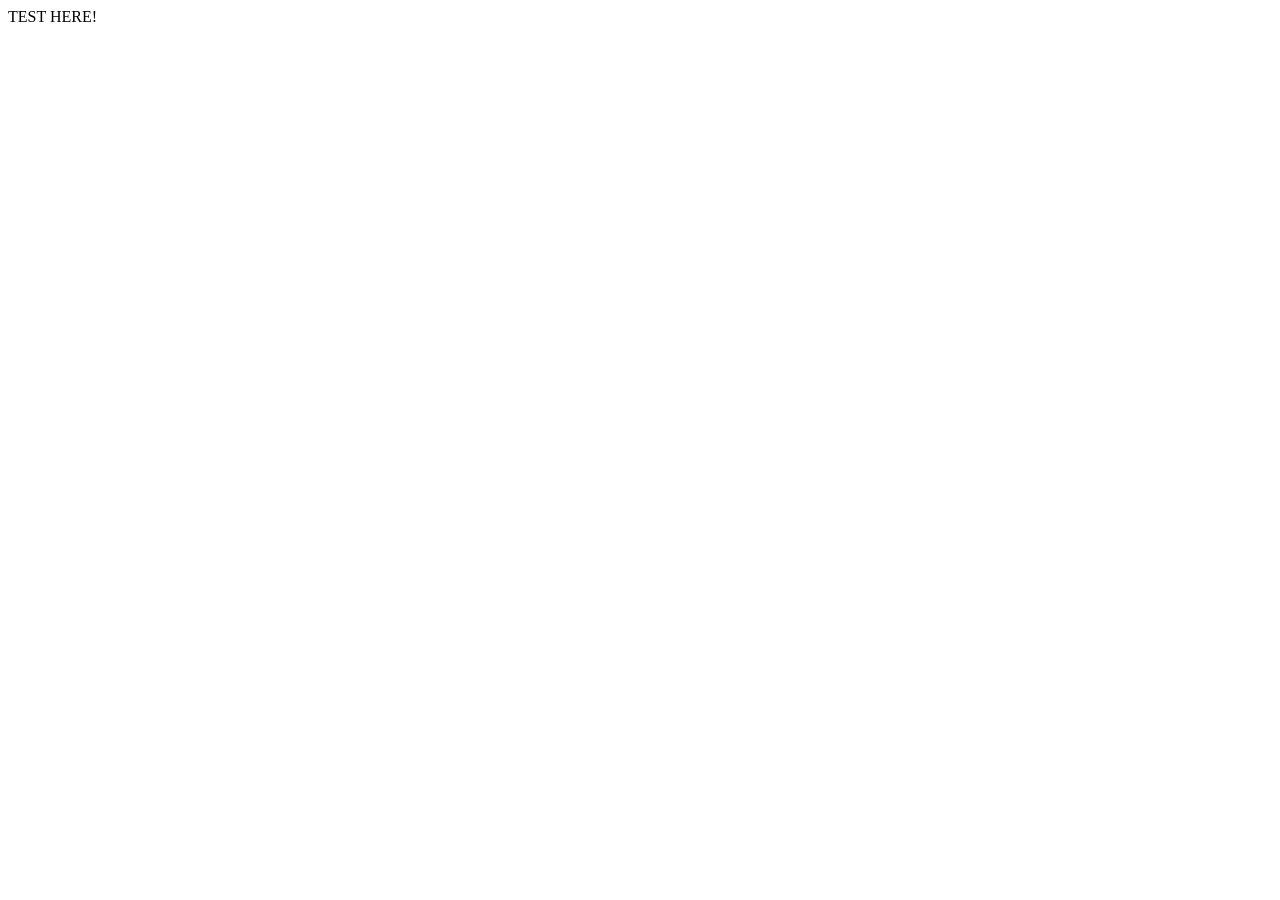
==== index.html @ 25eb6d99 "Create index.html" ====
<!DOCTYPE html>
<html lang="en">
<head>
    <meta charset="UTF-8">
    <meta name="viewport" content="width=device-width, initial-scale=1.0">
    <title>Document</title>
</head>
<body>
    TEST HERE!
</body>
</html>
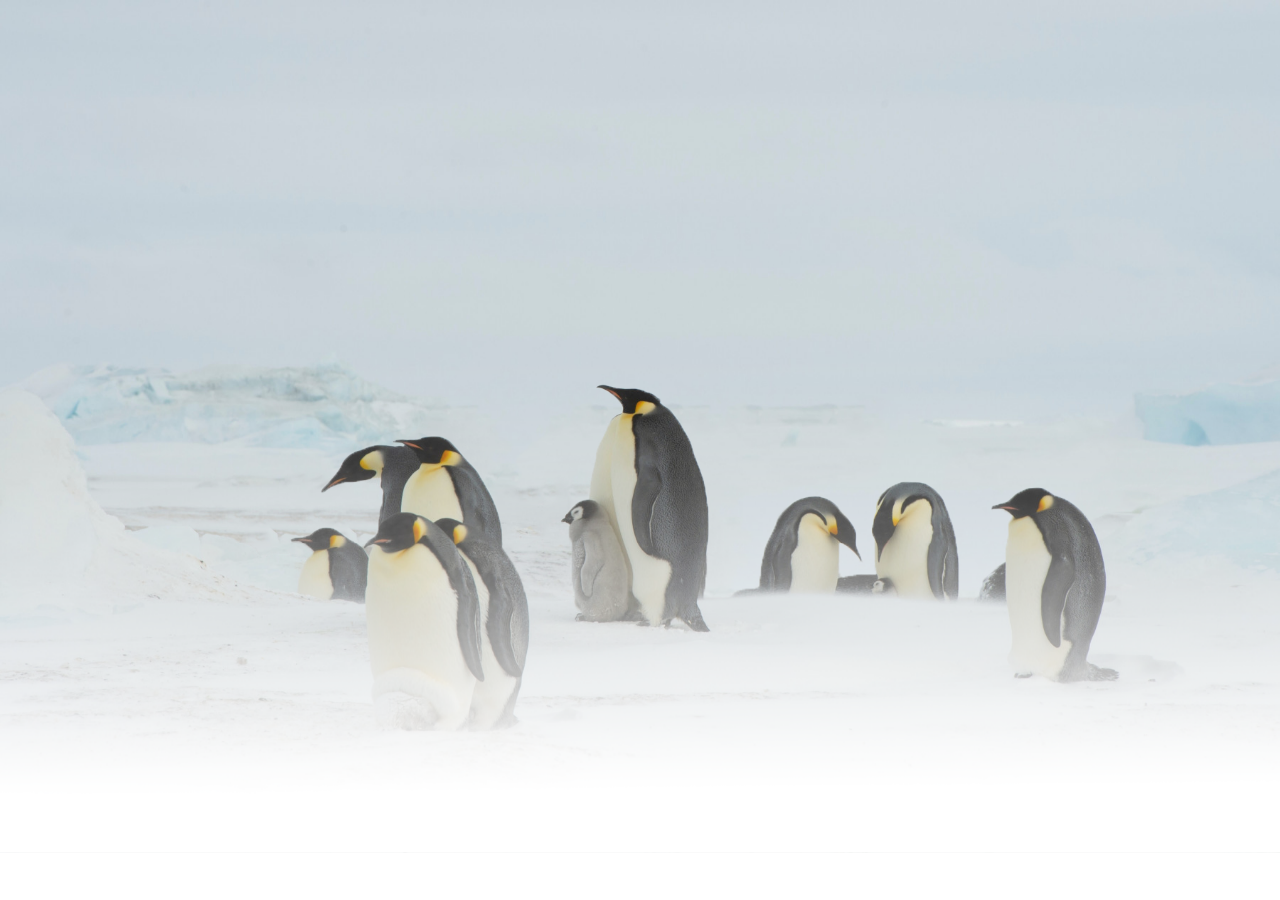
==== commit 3540c597: "Style and images added." ====
--- a/index.html
+++ b/index.html
@@ -3,9 +3,17 @@
 <head>
     <meta charset="UTF-8">
     <meta name="viewport" content="width=device-width, initial-scale=1.0">
+    <link rel="stylesheet" href="style.css">
     <title>Document</title>
 </head>
 <body>
-    TEST HERE!
+    <div class="welcome">
+        <div class="wallpaper">
+            <img src="assets/wallpaper.png" alt="wallpapers">
+        </div>
+        <div class="penguins">
+            <img src="assets/penguinsMain.png" alt="">
+        </div>
+    </div>
 </body>
 </html>
--- a/style.css
+++ b/style.css
@@ -0,0 +1,21 @@
+* {
+    margin: 0;
+    padding: 0;
+}
+
+.wallpaper {
+    display: block;
+
+    width: 100%;
+    z-index: -1;
+
+    position: fixed;
+}
+
+.penguins {
+    display: block;
+}
+
+.wallpaper>img, .penguins>img {
+    width: 100%;
+}
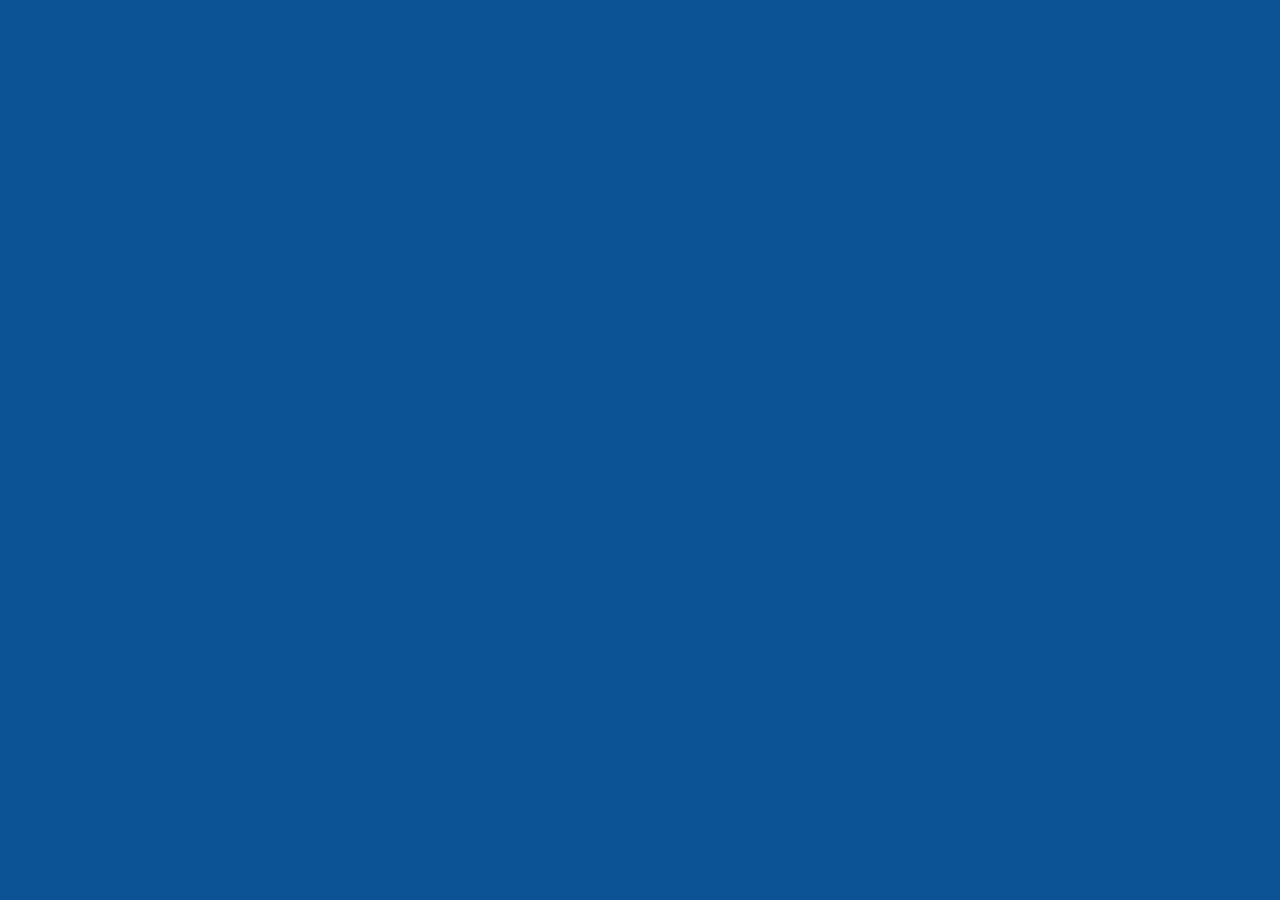
==== commit efe96eb6: "ReDesign. Delete everything" ====
--- a/index.html
+++ b/index.html
@@ -4,16 +4,12 @@
     <meta charset="UTF-8">
     <meta name="viewport" content="width=device-width, initial-scale=1.0">
     <link rel="stylesheet" href="style.css">
-    <title>Document</title>
+    <title>Penguins!</title>
+    <link rel="preconnect" href="https://fonts.googleapis.com">
+    <link rel="preconnect" href="https://fonts.gstatic.com" crossorigin>
+    <link href="https://fonts.googleapis.com/css2?family=Delius&family=Leckerli+One&display=swap" rel="stylesheet">
 </head>
 <body>
-    <div class="welcome">
-        <div class="wallpaper">
-            <img src="assets/wallpaper.png" alt="wallpapers">
-        </div>
-        <div class="penguins">
-            <img src="assets/penguinsMain.png" alt="">
-        </div>
-    </div>
+    
 </body>
 </html>
--- a/style.css
+++ b/style.css
@@ -3,19 +3,6 @@
     padding: 0;
 }
 
-.wallpaper {
-    display: block;
-
-    width: 100%;
-    z-index: -1;
-
-    position: fixed;
-}
-
-.penguins {
-    display: block;
-}
-
-.wallpaper>img, .penguins>img {
-    width: 100%;
+body {
+    background-color: #0b5394;
 }
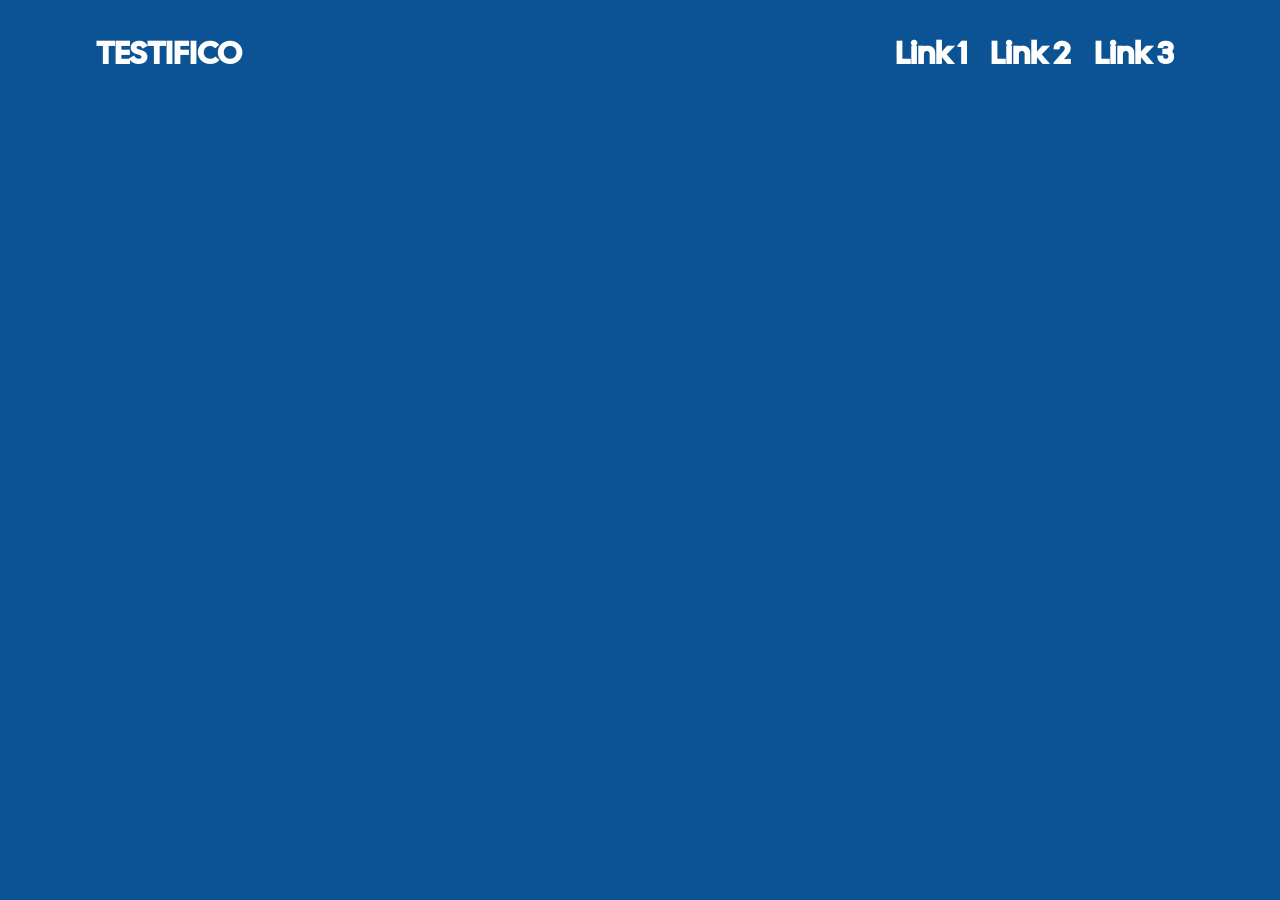
==== commit 40d06ffd: "Navbar added." ====
--- a/index.html
+++ b/index.html
@@ -7,9 +7,16 @@
     <title>Penguins!</title>
     <link rel="preconnect" href="https://fonts.googleapis.com">
     <link rel="preconnect" href="https://fonts.gstatic.com" crossorigin>
-    <link href="https://fonts.googleapis.com/css2?family=Delius&family=Leckerli+One&display=swap" rel="stylesheet">
+    <link href="https://fonts.googleapis.com/css2?family=Cal+Sans&display=swap" rel="stylesheet">
 </head>
 <body>
-    
+    <div class="navbar">
+        <a href="#"><p>TESTIFICO</p></a>
+        <ul>
+            <a href="#">Link 1</a>
+            <a href="#">Link 2</a>
+            <a href="#">Link 3</a>
+        </ul>
+    </div>
 </body>
 </html>
--- a/style.css
+++ b/style.css
@@ -5,4 +5,25 @@
 
 body {
     background-color: #0b5394;
+    padding-inline: 6em;
+}
+
+.navbar {
+    padding-top: 2em;
+
+    display: flex;
+    justify-content: space-between;
+}
+
+.navbar>a, .navbar>ul>a {
+    font-size: 2em;
+    font-family: Cal Sans;
+    font-weight: 600;
+
+    color: white;
+    text-decoration: none;
+}
+
+.navbar>ul>a {
+    padding-inline: 0.3em;
 }
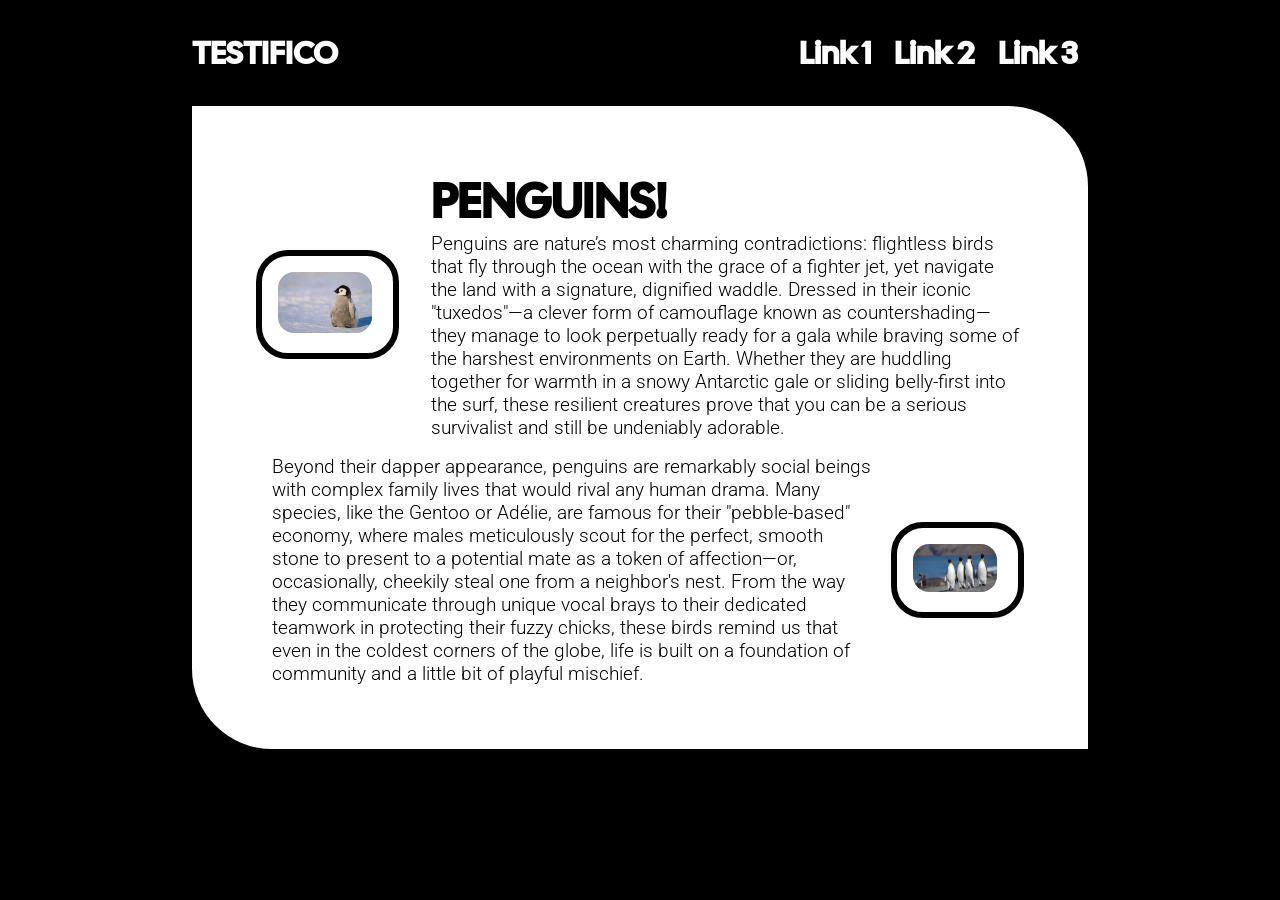
==== commit 61e7ca9c: "Main part added" ====
--- a/index.html
+++ b/index.html
@@ -8,6 +8,7 @@
     <link rel="preconnect" href="https://fonts.googleapis.com">
     <link rel="preconnect" href="https://fonts.gstatic.com" crossorigin>
     <link href="https://fonts.googleapis.com/css2?family=Cal+Sans&display=swap" rel="stylesheet">
+    <link href="https://fonts.googleapis.com/css2?family=Roboto:ital,wght@0,100..900;1,100..900&display=swap" rel="stylesheet">
 </head>
 <body>
     <div class="navbar">
@@ -18,5 +19,26 @@
             <a href="#">Link 3</a>
         </ul>
     </div>
+    <div class="main">
+        <div class="holder">
+            <div class="items-holder">
+                <div class="image">
+                    <img src="assets/babyPenguin.jpg" alt="">
+                </div>
+                <div class="text">
+                    <h1>PENGUINS!</h1>
+                    <p>Penguins are nature’s most charming contradictions: flightless birds that fly through the ocean with the grace of a fighter jet, yet navigate the land with a signature, dignified waddle. Dressed in their iconic "tuxedos"—a clever form of camouflage known as countershading—they manage to look perpetually ready for a gala while braving some of the harshest environments on Earth. Whether they are huddling together for warmth in a snowy Antarctic gale or sliding belly-first into the surf, these resilient creatures prove that you can be a serious survivalist and still be undeniably adorable.</p>
+                </div>
+            </div>
+            <div class="items-holder">
+                <div class="text">
+                    <p>Beyond their dapper appearance, penguins are remarkably social beings with complex family lives that would rival any human drama. Many species, like the Gentoo or Adélie, are famous for their "pebble-based" economy, where males meticulously scout for the perfect, smooth stone to present to a potential mate as a token of affection—or, occasionally, cheekily steal one from a neighbor's nest. From the way they communicate through unique vocal brays to their dedicated teamwork in protecting their fuzzy chicks, these birds remind us that even in the coldest corners of the globe, life is built on a foundation of community and a little bit of playful mischief.</p>
+                </div>
+                <div class="image">
+                    <img src="assets/penguinsGroup.jpg" alt="">
+                </div>
+            </div>
+        </div>
+    </div>
 </body>
 </html>
--- a/style.css
+++ b/style.css
@@ -4,8 +4,8 @@
 }
 
 body {
-    background-color: #0b5394;
-    padding-inline: 6em;
+    background-color: black;
+    padding-inline: 12em;
 }
 
 .navbar {
@@ -26,4 +26,58 @@
 
 .navbar>ul>a {
     padding-inline: 0.3em;
+}
+
+.main {
+    background-color: white;
+    margin-top: 2em;
+    border-radius: 0 5em 0 5em;
+}
+
+.main > .holder {
+    padding: 4em;
+
+    display: flex;
+    flex-direction: column;
+    gap: 1em;
+}
+
+.items-holder {
+    display: flex;
+    gap: 1em;
+
+    align-items: center;
+}
+
+.image {
+    width: 100%;
+    
+    border-style: solid;
+    border-radius: 2em;
+    border-width: 0.4em;
+
+    padding: 1em 1.3em 1em 1em;
+
+    overflow: hidden;
+}
+
+.image > img {
+    border-radius: 1em;
+    width: 100%;
+}
+
+.text {
+    margin-left: 1em;
+    max-width: 700px;
+}
+
+.text > h1 {
+    font-size: 3em;
+    font-family: Cal Sans;
+}
+
+.text > p {
+    font-size: 1.2em;
+    font-family: Roboto;
+    font-weight: 300;
 }
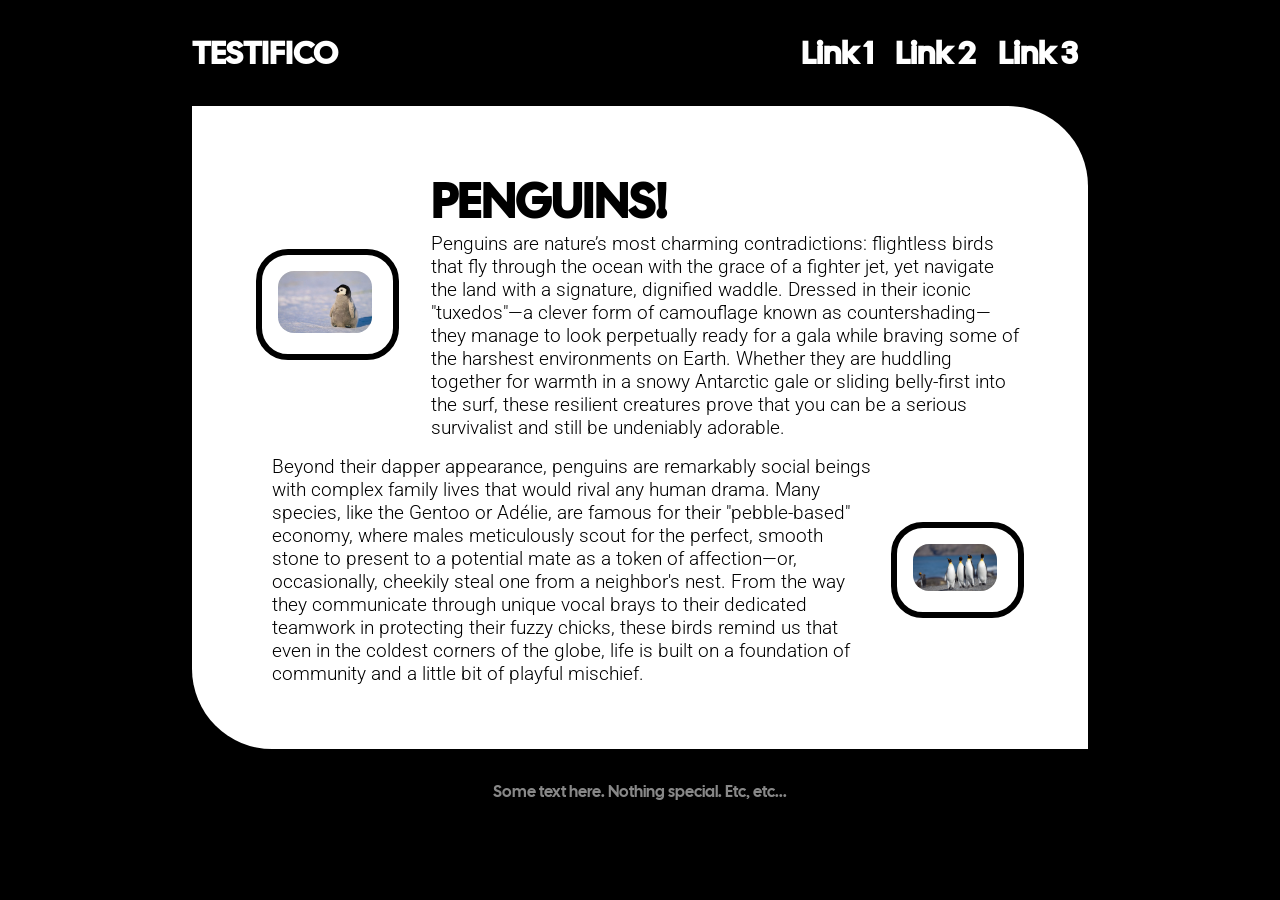
==== commit e5a4b09e: "Footer added." ====
--- a/index.html
+++ b/index.html
@@ -40,5 +40,8 @@
             </div>
         </div>
     </div>
+    <div class="footer">
+        <p>Some text here. Nothing special. Etc, etc...</p>
+    </div>
 </body>
 </html>
--- a/style.css
+++ b/style.css
@@ -1,6 +1,8 @@
 * {
     margin: 0;
     padding: 0;
+
+    font-family: Cal Sans;
 }
 
 body {
@@ -17,7 +19,6 @@
 
 .navbar>a, .navbar>ul>a {
     font-size: 2em;
-    font-family: Cal Sans;
     font-weight: 600;
 
     color: white;
@@ -73,11 +74,16 @@
 
 .text > h1 {
     font-size: 3em;
-    font-family: Cal Sans;
 }
 
 .text > p {
     font-size: 1.2em;
     font-family: Roboto;
     font-weight: 300;
+}
+
+.footer {
+    padding: 2em;
+    text-align: center;
+    color: rgb(136, 136, 136);
 }
